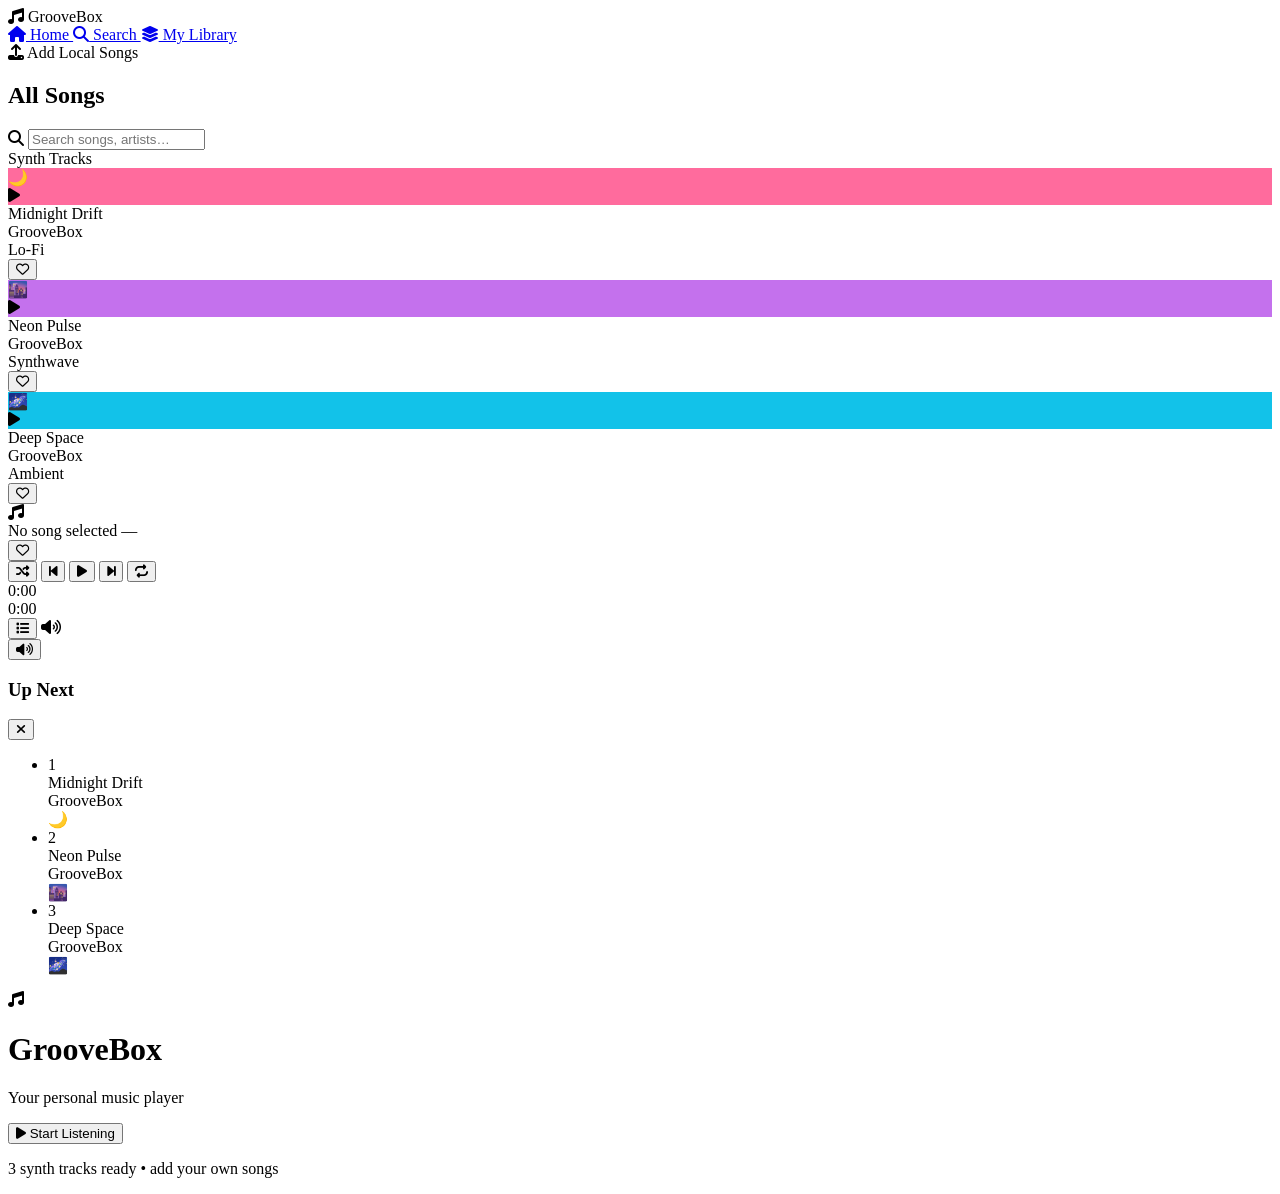
==== index.html @ 99578bcc "mvp: synth tracks + local upload, remove broken archive.org tracks" ====
<!DOCTYPE html>
<html lang="en">
<head>
  <meta charset="UTF-8"/>
  <meta name="viewport" content="width=device-width, initial-scale=1.0"/>
  <title>GrooveBox</title>
  <link rel="stylesheet" href="style.css"/>
  <link rel="stylesheet" href="https://cdnjs.cloudflare.com/ajax/libs/font-awesome/6.5.0/css/all.min.css"/>
</head>
<body>

<div class="app">

  <!-- ── SIDEBAR ─────────────────────────────────────── -->
  <aside class="sidebar">
    <div class="logo">
      <i class="fa-solid fa-music"></i>
      <span>GrooveBox</span>
    </div>

    <nav>
      <a href="#" class="nav-item active" data-view="home">
        <i class="fa-solid fa-house"></i> Home
      </a>
      <a href="#" class="nav-item" data-view="search">
        <i class="fa-solid fa-magnifying-glass"></i> Search
      </a>
      <a href="#" class="nav-item" data-view="library">
        <i class="fa-solid fa-layer-group"></i> My Library
      </a>
    </nav>

    <div class="upload-area">
      <label for="local-upload" class="upload-btn">
        <i class="fa-solid fa-upload"></i> Add Local Songs
      </label>
      <input type="file" id="local-upload" accept="audio/*" multiple hidden/>
    </div>
  </aside>

  <!-- ── MAIN ───────────────────────────────────────── -->
  <main class="main">
    <div class="main-header">
      <h2 id="main-title">All Songs</h2>
      <div class="search-box">
        <i class="fa-solid fa-magnifying-glass"></i>
        <input type="text" id="search-input" placeholder="Search songs, artists…"/>
      </div>
    </div>
    <div id="song-grid" class="song-grid"></div>
  </main>

  <!-- ── NOW PLAYING BAR ────────────────────────────── -->
  <footer class="now-playing">
    <div class="np-info">
      <div class="np-cover" id="np-cover">
        <i class="fa-solid fa-music"></i>
      </div>
      <div class="np-meta">
        <span class="np-title"  id="np-title">No song selected</span>
        <span class="np-artist" id="np-artist">—</span>
      </div>
      <button class="icon-btn" id="like-btn" title="Like">
        <i class="fa-regular fa-heart"></i>
      </button>
    </div>

    <div class="np-controls">
      <div class="control-btns">
        <button class="icon-btn" id="shuffle-btn" title="Shuffle"><i class="fa-solid fa-shuffle"></i></button>
        <button class="icon-btn" id="prev-btn"    title="Previous"><i class="fa-solid fa-backward-step"></i></button>
        <button class="icon-btn play-main" id="play-btn" title="Play/Pause">
          <i class="fa-solid fa-play"></i>
        </button>
        <button class="icon-btn" id="next-btn"   title="Next"><i class="fa-solid fa-forward-step"></i></button>
        <button class="icon-btn" id="repeat-btn" title="Repeat"><i class="fa-solid fa-repeat"></i></button>
      </div>
      <div class="progress-area">
        <span id="current-time">0:00</span>
        <div class="progress-bar" id="progress-bar">
          <div class="progress-fill"  id="progress-fill"></div>
          <div class="progress-thumb" id="progress-thumb"></div>
        </div>
        <span id="total-time">0:00</span>
      </div>
    </div>

    <div class="np-extra">
      <button class="icon-btn" id="queue-btn" title="Queue"><i class="fa-solid fa-list"></i></button>
      <i class="fa-solid fa-volume-high vol-icon"></i>
      <div class="volume-bar" id="volume-bar">
        <div class="volume-fill"  id="volume-fill"></div>
        <div class="volume-thumb" id="volume-thumb"></div>
      </div>
      <button class="icon-btn" id="mute-btn" title="Mute">
        <i class="fa-solid fa-volume-high"></i>
      </button>
    </div>
  </footer>

  <!-- ── QUEUE PANEL ────────────────────────────────── -->
  <div class="queue-panel" id="queue-panel">
    <div class="queue-header">
      <h3>Up Next</h3>
      <button class="icon-btn" id="close-queue"><i class="fa-solid fa-xmark"></i></button>
    </div>
    <ul id="queue-list"></ul>
  </div>

</div><!-- .app -->

<audio id="audio-player"></audio>
<script src="db.js"></script>
<script src="app.js"></script>
</body>
</html>
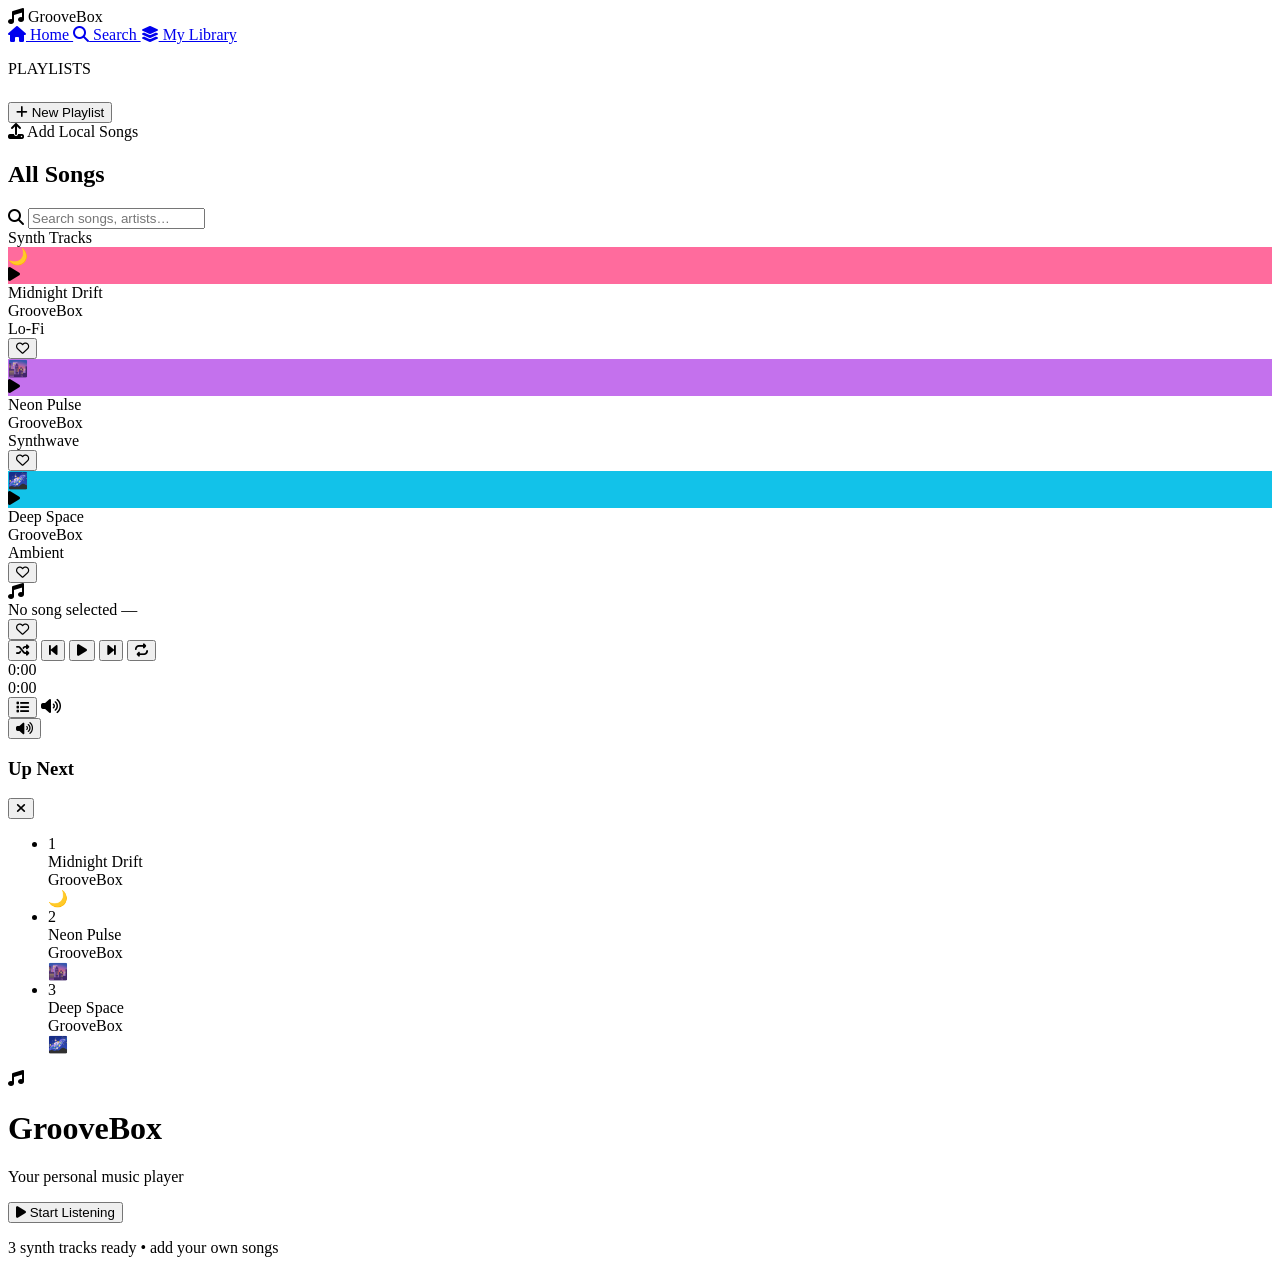
==== commit 79392321: "commit" ====
--- a/index.html
+++ b/index.html
@@ -29,6 +29,14 @@
         <i class="fa-solid fa-layer-group"></i> My Library
       </a>
     </nav>
+
+    <div class="sidebar-section">
+      <p class="section-title">PLAYLISTS</p>
+      <ul id="playlist-sidebar"></ul>
+      <button class="upload-btn" id="new-playlist-btn" style="margin-top:8px">
+        <i class="fa-solid fa-plus"></i> New Playlist
+      </button>
+    </div>
 
     <div class="upload-area">
       <label for="local-upload" class="upload-btn">
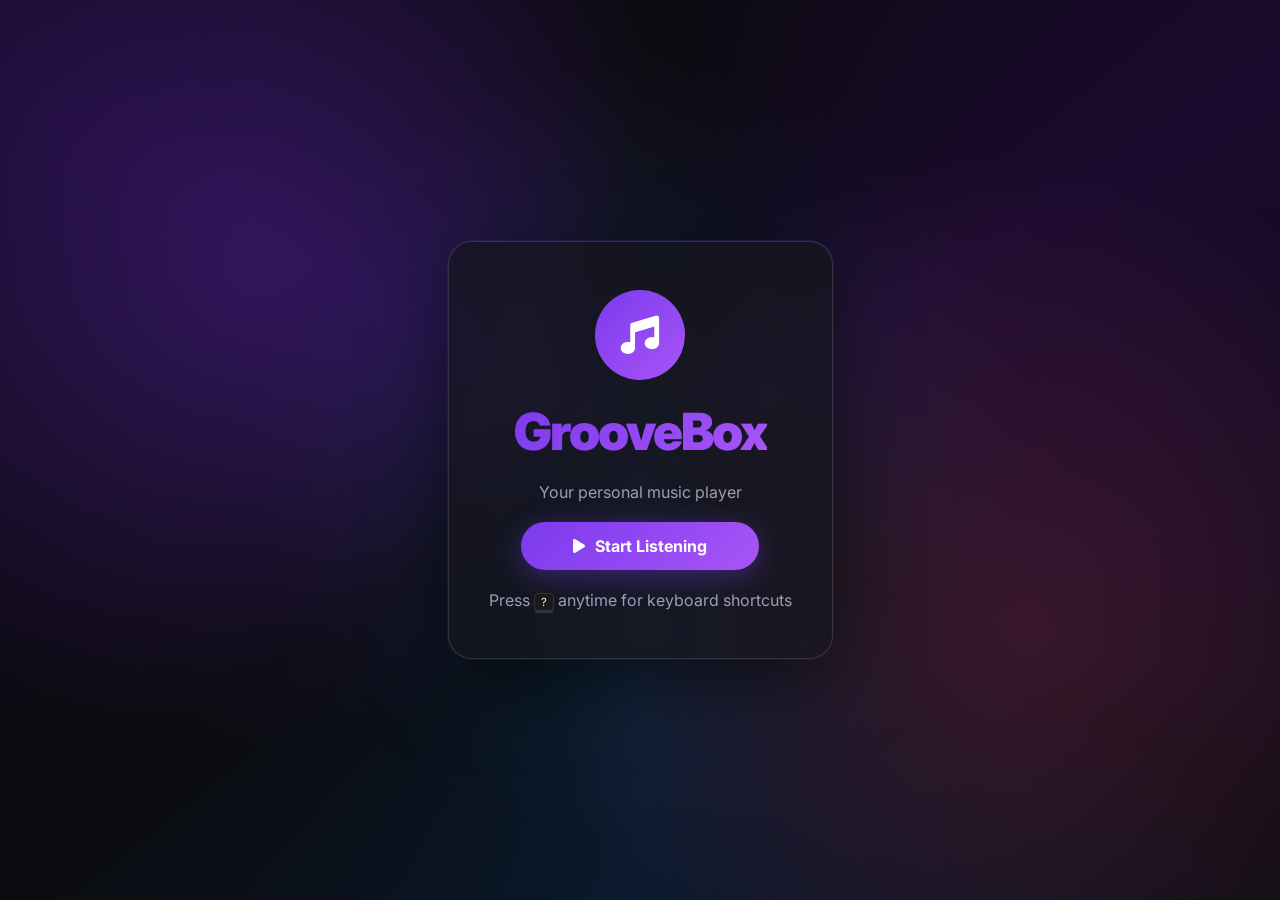
==== commit 7a0b5385: "feat: full UI overhaul, light/dark mode, ambient orbs, sleep timer, visualizer, bug fixes" ====
--- a/index.html
+++ b/index.html
@@ -4,17 +4,27 @@
   <meta charset="UTF-8"/>
   <meta name="viewport" content="width=device-width, initial-scale=1.0"/>
   <title>GrooveBox</title>
+  <link rel="preconnect" href="https://fonts.googleapis.com"/>
+  <link rel="preconnect" href="https://fonts.gstatic.com" crossorigin/>
+  <link href="https://fonts.googleapis.com/css2?family=Inter:wght@400;500;600;700;800;900&display=swap" rel="stylesheet"/>
   <link rel="stylesheet" href="style.css"/>
   <link rel="stylesheet" href="https://cdnjs.cloudflare.com/ajax/libs/font-awesome/6.5.0/css/all.min.css"/>
+  <script>
+    // Apply saved theme before paint to avoid flash
+    (function(){
+      const t = localStorage.getItem('gb_theme') || 'dark';
+      document.documentElement.setAttribute('data-theme', t);
+    })();
+  </script>
 </head>
 <body>
 
-<div class="app">
+<div class="app" id="app">
 
   <!-- ── SIDEBAR ─────────────────────────────────────── -->
-  <aside class="sidebar">
+  <aside class="sidebar" id="sidebar">
     <div class="logo">
-      <i class="fa-solid fa-music"></i>
+      <div class="logo-icon"><i class="fa-solid fa-music"></i></div>
       <span>GrooveBox</span>
     </div>
 
@@ -28,38 +38,84 @@
       <a href="#" class="nav-item" data-view="library">
         <i class="fa-solid fa-layer-group"></i> My Library
       </a>
+      <a href="#" class="nav-item" data-view="liked">
+        <i class="fa-solid fa-heart"></i> Liked Songs
+      </a>
     </nav>
 
     <div class="sidebar-section">
-      <p class="section-title">PLAYLISTS</p>
+      <div class="section-header">
+        <p class="section-title">PLAYLISTS</p>
+        <button class="icon-btn small" id="new-playlist-btn" title="New Playlist">
+          <i class="fa-solid fa-plus"></i>
+        </button>
+      </div>
       <ul id="playlist-sidebar"></ul>
-      <button class="upload-btn" id="new-playlist-btn" style="margin-top:8px">
-        <i class="fa-solid fa-plus"></i> New Playlist
-      </button>
     </div>
 
     <div class="upload-area">
-      <label for="local-upload" class="upload-btn">
+      <label for="local-upload" class="upload-btn" id="upload-label">
         <i class="fa-solid fa-upload"></i> Add Local Songs
       </label>
       <input type="file" id="local-upload" accept="audio/*" multiple hidden/>
+      <button class="theme-toggle" id="theme-toggle" title="Toggle light/dark mode">
+        <span class="theme-toggle-track">
+          <span class="theme-toggle-thumb"></span>
+        </span>
+        <span class="theme-toggle-label">
+          <i class="fa-solid fa-moon" id="theme-icon"></i>
+          <span id="theme-label">Dark mode</span>
+        </span>
+      </button>
     </div>
   </aside>
 
+  <!-- ── SIDEBAR OVERLAY (mobile) ──────────────────── -->
+  <div class="sidebar-overlay" id="sidebar-overlay"></div>
+
   <!-- ── MAIN ───────────────────────────────────────── -->
-  <main class="main">
+  <main class="main" id="main-content">
+    <!-- Ambient color orbs (react to current song color) -->
+    <div class="ambient-orbs" id="ambient-orbs">
+      <div class="orb orb-1"></div>
+      <div class="orb orb-2"></div>
+      <div class="orb orb-3"></div>
+    </div>
     <div class="main-header">
-      <h2 id="main-title">All Songs</h2>
-      <div class="search-box">
-        <i class="fa-solid fa-magnifying-glass"></i>
-        <input type="text" id="search-input" placeholder="Search songs, artists…"/>
-      </div>
-    </div>
+      <div class="main-header-left">
+        <button class="icon-btn mobile-menu-btn" id="mobile-menu-btn">
+          <i class="fa-solid fa-bars"></i>
+        </button>
+        <h2 id="main-title">All Songs</h2>
+      </div>
+      <div class="header-actions">
+        <button class="upload-btn" id="add-to-pl-btn" style="display:none">
+          <i class="fa-solid fa-file-audio"></i> Add Song
+        </button>
+        <input type="file" id="pl-song-upload" accept="audio/*" multiple hidden/>
+        <div class="search-box">
+          <i class="fa-solid fa-magnifying-glass"></i>
+          <input type="text" id="search-input" placeholder="Search songs, artists…"/>
+          <button class="search-clear" id="search-clear" style="display:none">
+            <i class="fa-solid fa-xmark"></i>
+          </button>
+        </div>
+      </div>
+    </div>
+
+    <!-- Drop zone overlay -->
+    <div class="drop-zone" id="drop-zone">
+      <div class="drop-zone-inner">
+        <i class="fa-solid fa-cloud-arrow-up"></i>
+        <p>Drop audio files here</p>
+      </div>
+    </div>
+
     <div id="song-grid" class="song-grid"></div>
   </main>
 
   <!-- ── NOW PLAYING BAR ────────────────────────────── -->
-  <footer class="now-playing">
+  <footer class="now-playing" id="now-playing">
     <div class="np-info">
       <div class="np-cover" id="np-cover">
         <i class="fa-solid fa-music"></i>
@@ -68,24 +124,24 @@
         <span class="np-title"  id="np-title">No song selected</span>
         <span class="np-artist" id="np-artist">—</span>
       </div>
-      <button class="icon-btn" id="like-btn" title="Like">
+      <button class="icon-btn like-btn-np" id="like-btn" title="Like">
         <i class="fa-regular fa-heart"></i>
       </button>
     </div>
 
     <div class="np-controls">
       <div class="control-btns">
-        <button class="icon-btn" id="shuffle-btn" title="Shuffle"><i class="fa-solid fa-shuffle"></i></button>
-        <button class="icon-btn" id="prev-btn"    title="Previous"><i class="fa-solid fa-backward-step"></i></button>
-        <button class="icon-btn play-main" id="play-btn" title="Play/Pause">
+        <button class="icon-btn" id="shuffle-btn" title="Shuffle (S)"><i class="fa-solid fa-shuffle"></i></button>
+        <button class="icon-btn" id="prev-btn"    title="Previous (←)"><i class="fa-solid fa-backward-step"></i></button>
+        <button class="icon-btn play-main" id="play-btn" title="Play/Pause (Space)">
           <i class="fa-solid fa-play"></i>
         </button>
-        <button class="icon-btn" id="next-btn"   title="Next"><i class="fa-solid fa-forward-step"></i></button>
-        <button class="icon-btn" id="repeat-btn" title="Repeat"><i class="fa-solid fa-repeat"></i></button>
+        <button class="icon-btn" id="next-btn"   title="Next (→)"><i class="fa-solid fa-forward-step"></i></button>
+        <button class="icon-btn" id="repeat-btn" title="Repeat (R)"><i class="fa-solid fa-repeat"></i></button>
       </div>
       <div class="progress-area">
         <span id="current-time">0:00</span>
-        <div class="progress-bar" id="progress-bar">
+        <div class="progress-bar" id="progress-bar" role="slider" aria-label="Seek" aria-valuemin="0" aria-valuemax="100" aria-valuenow="0">
           <div class="progress-fill"  id="progress-fill"></div>
           <div class="progress-thumb" id="progress-thumb"></div>
         </div>
@@ -94,15 +150,28 @@
     </div>
 
     <div class="np-extra">
-      <button class="icon-btn" id="queue-btn" title="Queue"><i class="fa-solid fa-list"></i></button>
-      <i class="fa-solid fa-volume-high vol-icon"></i>
-      <div class="volume-bar" id="volume-bar">
+      <button class="icon-btn" id="queue-btn" title="Queue (Q)"><i class="fa-solid fa-list"></i></button>
+      <!-- Sleep Timer -->
+      <div class="sleep-timer-wrap" id="sleep-timer-wrap">
+        <button class="icon-btn" id="sleep-btn" title="Sleep Timer">
+          <i class="fa-solid fa-moon"></i>
+        </button>
+        <div class="sleep-menu" id="sleep-menu">
+          <div class="sleep-menu-title">Sleep Timer</div>
+          <button class="sleep-opt" data-mins="15">15 min</button>
+          <button class="sleep-opt" data-mins="30">30 min</button>
+          <button class="sleep-opt" data-mins="60">60 min</button>
+          <button class="sleep-opt" data-mins="0">Cancel</button>
+          <div class="sleep-countdown" id="sleep-countdown" style="display:none"></div>
+        </div>
+      </div>
+      <button class="icon-btn" id="mute-btn" title="Mute (M)">
+        <i class="fa-solid fa-volume-high"></i>
+      </button>
+      <div class="volume-bar" id="volume-bar" role="slider" aria-label="Volume" aria-valuemin="0" aria-valuemax="100" aria-valuenow="70">
         <div class="volume-fill"  id="volume-fill"></div>
         <div class="volume-thumb" id="volume-thumb"></div>
       </div>
-      <button class="icon-btn" id="mute-btn" title="Mute">
-        <i class="fa-solid fa-volume-high"></i>
-      </button>
     </div>
   </footer>
 
@@ -115,9 +184,35 @@
     <ul id="queue-list"></ul>
   </div>
 
+  <!-- ── KEYBOARD SHORTCUTS MODAL ──────────────────── -->
+  <div class="shortcuts-modal" id="shortcuts-modal">
+    <div class="shortcuts-inner">
+      <div class="shortcuts-header">
+        <h3>Keyboard Shortcuts</h3>
+        <button class="icon-btn" id="close-shortcuts"><i class="fa-solid fa-xmark"></i></button>
+      </div>
+      <div class="shortcuts-grid">
+        <div class="shortcut-row"><kbd>Space</kbd><span>Play / Pause</span></div>
+        <div class="shortcut-row"><kbd>→</kbd><span>Next track</span></div>
+        <div class="shortcut-row"><kbd>←</kbd><span>Previous track</span></div>
+        <div class="shortcut-row"><kbd>↑</kbd><span>Volume up</span></div>
+        <div class="shortcut-row"><kbd>↓</kbd><span>Volume down</span></div>
+        <div class="shortcut-row"><kbd>M</kbd><span>Mute / Unmute</span></div>
+        <div class="shortcut-row"><kbd>S</kbd><span>Toggle shuffle</span></div>
+        <div class="shortcut-row"><kbd>R</kbd><span>Cycle repeat</span></div>
+        <div class="shortcut-row"><kbd>L</kbd><span>Like current song</span></div>
+        <div class="shortcut-row"><kbd>Q</kbd><span>Toggle queue</span></div>
+        <div class="shortcut-row"><kbd>?</kbd><span>Show shortcuts</span></div>
+      </div>
+    </div>
+  </div>
+
 </div><!-- .app -->
 
-<audio id="audio-player"></audio>
+<!-- Visualizer canvas (fixed, behind everything) -->
+<canvas id="visualizer-canvas"></canvas>
+
+<audio id="audio-player" crossorigin="anonymous"></audio>
 <script src="db.js"></script>
 <script src="app.js"></script>
 </body>
--- a/style.css
+++ b/style.css
@@ -0,0 +1,1115 @@
+/* ═══════════════════════════════════════════════════════════════════════════
+   GrooveBox — Design System
+   ═══════════════════════════════════════════════════════════════════════════ */
+
+/* ── Google Font import fallback (loaded via HTML) ─────────────────────────── */
+@import url('https://fonts.googleapis.com/css2?family=Inter:wght@400;500;600;700;800;900&display=swap');
+
+/* ── Reset ──────────────────────────────────────────────────────────────────── */
+*, *::before, *::after { box-sizing: border-box; margin: 0; padding: 0; }
+
+/* ── Dark Theme (default) ───────────────────────────────────────────────────── */
+:root,
+[data-theme="dark"] {
+  --bg:             #0b0b0f;
+  --bg2:            #0f0f14;
+  --surface:        #16161d;
+  --surface2:       #1e1e28;
+  --surface3:       #26263a;
+  --surface4:       #32324a;
+  --border:         rgba(255,255,255,0.07);
+  --border-strong:  rgba(255,255,255,0.13);
+
+  --accent:         #7c3aed;
+  --accent2:        #a855f7;
+  --accent-h:       #8b5cf6;
+  --accent-dim:     rgba(124,58,237,0.18);
+  --accent-glow:    rgba(124,58,237,0.4);
+  --accent-text:    #c4b5fd;
+
+  --pink:           #ec4899;
+  --pink-dim:       rgba(236,72,153,0.15);
+  --cyan:           #06b6d4;
+  --green:          #10b981;
+
+  --text:           #f1f0ff;
+  --text-muted:     #9d9db8;
+  --text-dim:       #4a4a6a;
+  --danger:         #f43f5e;
+  --danger-dim:     rgba(244,63,94,0.14);
+
+  --bar-h:          90px;
+  --sidebar-w:      248px;
+  --radius:         12px;
+  --radius-lg:      18px;
+  --radius-xl:      24px;
+  --transition:     0.2s ease;
+  --shadow:         0 8px 40px rgba(0,0,0,0.6);
+  --shadow-card:    0 4px 20px rgba(0,0,0,0.4);
+  --shadow-glow:    0 0 40px rgba(124,58,237,0.25);
+
+  --sidebar-bg:     #0b0b0f;
+  --bar-bg:         rgba(16,16,22,0.95);
+  --bar-blur:       blur(24px);
+  --queue-bg:       #0f0f16;
+
+  --gradient-hero:  linear-gradient(135deg, #1a0a2e 0%, #0b0b0f 60%);
+  --gradient-card:  linear-gradient(145deg, #1e1e28, #16161d);
+  --gradient-accent:linear-gradient(135deg, #7c3aed, #a855f7);
+  --gradient-warm:  linear-gradient(135deg, #ec4899, #f97316);
+  --gradient-cool:  linear-gradient(135deg, #06b6d4, #7c3aed);
+}
+
+/* ── Light Theme ────────────────────────────────────────────────────────────── */
+[data-theme="light"] {
+  --bg:             #f4f4f8;
+  --bg2:            #eeeef4;
+  --surface:        #ffffff;
+  --surface2:       #f8f8fc;
+  --surface3:       #ededf5;
+  --surface4:       #e2e2ee;
+  --border:         rgba(0,0,0,0.07);
+  --border-strong:  rgba(0,0,0,0.13);
+
+  --accent:         #7c3aed;
+  --accent2:        #a855f7;
+  --accent-h:       #6d28d9;
+  --accent-dim:     rgba(124,58,237,0.1);
+  --accent-glow:    rgba(124,58,237,0.2);
+  --accent-text:    #7c3aed;
+
+  --text:           #1a1a2e;
+  --text-muted:     #5a5a7a;
+  --text-dim:       #9898b8;
+  --danger:         #f43f5e;
+  --danger-dim:     rgba(244,63,94,0.1);
+
+  --shadow:         0 8px 40px rgba(0,0,0,0.12);
+  --shadow-card:    0 2px 12px rgba(0,0,0,0.08);
+  --shadow-glow:    0 0 40px rgba(124,58,237,0.12);
+
+  --sidebar-bg:     #ffffff;
+  --bar-bg:         rgba(255,255,255,0.92);
+  --bar-blur:       blur(24px);
+  --queue-bg:       #f8f8fc;
+
+  --gradient-hero:  linear-gradient(135deg, #ede9fe 0%, #f4f4f8 60%);
+  --gradient-card:  linear-gradient(145deg, #f8f8fc, #ffffff);
+}
+
+/* ── Base ───────────────────────────────────────────────────────────────────── */
+html, body { height: 100%; overflow: hidden; }
+body {
+  background: var(--bg);
+  color: var(--text);
+  font-family: 'Inter', 'Segoe UI', system-ui, -apple-system, sans-serif;
+  font-size: 14px;
+  -webkit-font-smoothing: antialiased;
+  transition: background 0.35s ease, color 0.35s ease;
+}
+
+/* ── Theme transition (smooth) ──────────────────────────────────────────────── */
+*, *::before, *::after {
+  transition-property: background-color, border-color, color, box-shadow;
+  transition-duration: 0.25s;
+  transition-timing-function: ease;
+}
+/* Exclude animation-heavy elements from the blanket transition */
+.eq-bar, .welcome-logo, #visualizer-canvas, .progress-fill,
+.card-play-overlay, .song-card, .np-cover {
+  transition: unset;
+}
+
+/* ── Scrollbar ──────────────────────────────────────────────────────────────── */
+::-webkit-scrollbar { width: 5px; height: 5px; }
+::-webkit-scrollbar-track { background: transparent; }
+::-webkit-scrollbar-thumb { background: var(--surface4); border-radius: 10px; }
+::-webkit-scrollbar-thumb:hover { background: var(--text-dim); }
+
+/* ── Visualizer Canvas ──────────────────────────────────────────────────────── */
+#visualizer-canvas {
+  position: fixed; bottom: var(--bar-h); left: 0; right: 0;
+  width: 100%; height: 72px;
+  pointer-events: none; z-index: 50;
+  opacity: 0.5;
+}
+
+/* ── Layout ─────────────────────────────────────────────────────────────────── */
+.app {
+  display: grid;
+  grid-template-columns: var(--sidebar-w) 1fr;
+  grid-template-rows: 1fr var(--bar-h);
+  height: 100vh;
+  overflow: hidden;
+}
+
+/* ═══════════════════════════════════════════════════════════════════════════
+   SIDEBAR
+   ═══════════════════════════════════════════════════════════════════════════ */
+.sidebar {
+  grid-row: 1 / 2;
+  background: var(--sidebar-bg);
+  border-right: 1px solid var(--border);
+  padding: 22px 14px 18px;
+  display: flex;
+  flex-direction: column;
+  gap: 20px;
+  overflow-y: auto;
+  z-index: 300;
+}
+
+/* Logo */
+.logo {
+  display: flex; align-items: center; gap: 11px;
+  padding: 0 6px;
+}
+.logo-icon {
+  width: 38px; height: 38px; border-radius: 10px;
+  background: var(--gradient-accent);
+  display: flex; align-items: center; justify-content: center;
+  color: #fff; font-size: 1rem; flex-shrink: 0;
+  box-shadow: 0 4px 16px var(--accent-glow);
+  animation: logo-breathe 4s ease-in-out infinite;
+}
+@keyframes logo-breathe {
+  0%,100% { box-shadow: 0 4px 16px var(--accent-glow); }
+  50%      { box-shadow: 0 4px 28px var(--accent-glow), 0 0 0 4px var(--accent-dim); }
+}
+.logo span {
+  font-size: 1.2rem; font-weight: 800;
+  letter-spacing: -0.5px;
+  background: var(--gradient-accent);
+  -webkit-background-clip: text;
+  -webkit-text-fill-color: transparent;
+  background-clip: text;
+}
+
+/* Nav */
+nav { display: flex; flex-direction: column; gap: 2px; }
+
+.nav-item {
+  display: flex; align-items: center; gap: 13px;
+  padding: 10px 12px; border-radius: 10px;
+  color: var(--text-muted); text-decoration: none;
+  font-weight: 600; font-size: 0.875rem;
+  position: relative; overflow: hidden;
+}
+.nav-item::before {
+  content: ''; position: absolute; inset: 0;
+  background: var(--accent-dim); border-radius: 10px;
+  opacity: 0; transition: opacity 0.2s;
+}
+.nav-item:hover::before { opacity: 1; }
+.nav-item:hover { color: var(--text); }
+.nav-item.active {
+  color: var(--accent-text);
+  background: var(--accent-dim);
+}
+.nav-item.active i { color: var(--accent); }
+.nav-item i { width: 16px; text-align: center; font-size: 0.9rem; position: relative; z-index: 1; }
+.nav-item span { position: relative; z-index: 1; }
+.nav-item[data-view="liked"].active i { color: var(--pink); }
+.nav-item[data-view="liked"].active { color: var(--pink); background: var(--pink-dim); }
+
+/* Sidebar section */
+.sidebar-section { flex: 1; min-height: 0; display: flex; flex-direction: column; }
+.section-header {
+  display: flex; align-items: center; justify-content: space-between;
+  padding: 0 10px; margin-bottom: 8px;
+}
+.section-title {
+  font-size: 0.65rem; font-weight: 700;
+  color: var(--text-dim); letter-spacing: 1.8px; text-transform: uppercase;
+}
+
+#playlist-sidebar {
+  list-style: none;
+  display: flex; flex-direction: column; gap: 1px;
+  overflow-y: auto; flex: 1;
+}
+#playlist-sidebar li {
+  display: flex; align-items: center; gap: 9px;
+  padding: 8px 12px; border-radius: 8px;
+  color: var(--text-muted); font-size: 0.84rem;
+  cursor: pointer;
+}
+#playlist-sidebar li:hover  { color: var(--text); background: var(--surface2); }
+#playlist-sidebar li.active {
+  color: var(--accent-text);
+  background: var(--accent-dim);
+}
+#playlist-sidebar li .pl-icon { font-size: 0.85rem; width: 18px; text-align: center; flex-shrink: 0; color: var(--text-dim); }
+#playlist-sidebar li .pl-name { flex: 1; overflow: hidden; text-overflow: ellipsis; white-space: nowrap; }
+.pl-empty-hint { color: var(--text-dim); font-size: 0.78rem; padding: 8px 12px; font-style: italic; }
+
+/* Upload area */
+.upload-area {
+  margin-top: auto; padding-top: 14px;
+  border-top: 1px solid var(--border);
+  display: flex; flex-direction: column; gap: 10px;
+}
+.upload-btn {
+  display: flex; align-items: center; justify-content: center; gap: 8px;
+  background: var(--surface2); color: var(--text-muted);
+  padding: 10px 14px; border-radius: 10px; cursor: pointer;
+  font-size: 0.82rem; font-weight: 600;
+  border: 1px solid var(--border-strong);
+  width: 100%;
+}
+.upload-btn:hover {
+  color: var(--accent-text);
+  border-color: var(--accent);
+  background: var(--accent-dim);
+  box-shadow: 0 0 0 3px var(--accent-dim);
+}
+
+/* Theme toggle */
+.theme-toggle {
+  display: flex; align-items: center; gap: 10px;
+  background: none; border: none; cursor: pointer;
+  padding: 8px 10px; border-radius: 10px; width: 100%;
+  color: var(--text-muted); font-size: 0.82rem; font-weight: 600;
+}
+.theme-toggle:hover { background: var(--surface2); color: var(--text); }
+.theme-toggle-track {
+  width: 36px; height: 20px; border-radius: 10px;
+  background: var(--surface4); border: 1px solid var(--border-strong);
+  position: relative; flex-shrink: 0;
+  transition: background 0.3s ease;
+}
+[data-theme="light"] .theme-toggle-track { background: var(--accent); border-color: var(--accent); }
+.theme-toggle-thumb {
+  position: absolute; top: 2px; left: 2px;
+  width: 14px; height: 14px; border-radius: 50%;
+  background: var(--text-muted);
+  transition: transform 0.3s cubic-bezier(0.34,1.56,0.64,1), background 0.3s;
+}
+[data-theme="light"] .theme-toggle-thumb { transform: translateX(16px); background: #fff; }
+.theme-toggle-label { display: flex; align-items: center; gap: 7px; }
+
+/* Sidebar overlay (mobile) */
+.sidebar-overlay {
+  display: none; position: fixed; inset: 0;
+  background: rgba(0,0,0,0.6);
+  backdrop-filter: blur(4px);
+  z-index: 290;
+}
+.sidebar-overlay.open { display: block; }
+.mobile-menu-btn { display: none; }
+
+/* Sidebar buttons */
+.icon-btn.small { width: 26px; height: 26px; font-size: 0.75rem; }
+.pl-del-btn {
+  background: none; border: none; color: var(--text-dim);
+  cursor: pointer; font-size: 0.75rem; padding: 3px 5px;
+  border-radius: 4px; opacity: 0;
+  flex-shrink: 0;
+}
+#playlist-sidebar li:hover .pl-del-btn { opacity: 1; }
+.pl-del-btn:hover { color: var(--danger); background: var(--danger-dim); }
+
+/* ═══════════════════════════════════════════════════════════════════════════
+   MAIN CONTENT
+   ═══════════════════════════════════════════════════════════════════════════ */
+.main {
+  grid-column: 2; grid-row: 1;
+  background: var(--gradient-hero);
+  overflow-y: auto;
+  padding: 30px 36px 28px;
+  position: relative;
+  transition: background 0.7s ease;
+}
+
+.main-header {
+  display: flex; align-items: center;
+  justify-content: space-between;
+  margin-bottom: 32px; gap: 16px; flex-wrap: wrap;
+}
+.main-header-left { display: flex; align-items: center; gap: 12px; }
+.main-header h2 {
+  font-size: 1.8rem; font-weight: 800;
+  letter-spacing: -0.6px;
+  background: var(--gradient-accent);
+  -webkit-background-clip: text;
+  -webkit-text-fill-color: transparent;
+  background-clip: text;
+}
+[data-theme="light"] .main-header h2 { -webkit-text-fill-color: var(--text); }
+
+.header-actions { display: flex; align-items: center; gap: 12px; flex-wrap: wrap; }
+
+/* Search */
+.search-box {
+  display: flex; align-items: center; gap: 10px;
+  background: var(--surface); border-radius: 50px;
+  padding: 9px 18px; width: 260px;
+  border: 1px solid var(--border-strong);
+  box-shadow: var(--shadow-card);
+}
+.search-box:focus-within {
+  border-color: var(--accent);
+  box-shadow: 0 0 0 3px var(--accent-dim), var(--shadow-card);
+  width: 300px;
+}
+.search-box i { color: var(--text-dim); font-size: 0.82rem; flex-shrink: 0; }
+.search-box input {
+  background: none; border: none; outline: none;
+  color: var(--text); font-size: 0.875rem; width: 100%;
+  font-family: inherit;
+}
+.search-box input::placeholder { color: var(--text-dim); }
+.search-clear {
+  background: none; border: none; color: var(--text-dim);
+  cursor: pointer; padding: 0; font-size: 0.8rem;
+}
+.search-clear:hover { color: var(--text); }
+
+/* Drop zone */
+.drop-zone {
+  position: absolute; inset: 0; z-index: 400;
+  background: rgba(11,11,15,0.88);
+  display: flex; align-items: center; justify-content: center;
+  opacity: 0; pointer-events: none;
+  transition: opacity 0.2s;
+  border: 2px dashed var(--accent);
+  border-radius: var(--radius-xl);
+  margin: 10px;
+  backdrop-filter: blur(8px);
+}
+[data-theme="light"] .drop-zone { background: rgba(244,244,248,0.88); }
+.drop-zone.active { opacity: 1; pointer-events: all; }
+.drop-zone-inner {
+  text-align: center; color: var(--accent);
+  display: flex; flex-direction: column; align-items: center; gap: 14px;
+}
+.drop-zone-inner i {
+  font-size: 3.5rem;
+  animation: bounce-up 1s ease-in-out infinite alternate;
+}
+@keyframes bounce-up {
+  from { transform: translateY(0); }
+  to   { transform: translateY(-10px); }
+}
+.drop-zone-inner p { font-size: 1.1rem; font-weight: 700; }
+
+/* ── Song Grid ──────────────────────────────────────────────────────────────── */
+.song-grid { display: flex; flex-direction: column; gap: 40px; }
+
+.grid-section { width: 100%; }
+.grid-section-title {
+  font-size: 0.7rem; font-weight: 700;
+  color: var(--text-dim); letter-spacing: 2px;
+  text-transform: uppercase; margin-bottom: 18px;
+  display: flex; align-items: center; gap: 12px;
+}
+.grid-section-title::after {
+  content: ''; flex: 1; height: 1px;
+  background: var(--border);
+}
+
+.song-grid-inner {
+  display: grid;
+  grid-template-columns: repeat(auto-fill, minmax(162px, 1fr));
+  gap: 16px;
+}
+
+/* ── Song Card ──────────────────────────────────────────────────────────────── */
+.song-card {
+  background: var(--gradient-card);
+  border-radius: var(--radius-lg);
+  padding: 14px;
+  cursor: pointer;
+  position: relative;
+  border: 1px solid var(--border);
+  user-select: none;
+  transition: transform 0.22s cubic-bezier(0.34,1.56,0.64,1),
+              box-shadow 0.22s ease,
+              border-color 0.2s ease,
+              background 0.2s ease;
+}
+.song-card:hover {
+  transform: translateY(-6px) scale(1.01);
+  box-shadow: 0 16px 40px rgba(0,0,0,0.35), 0 0 0 1px var(--border-strong);
+  border-color: var(--border-strong);
+}
+[data-theme="light"] .song-card:hover {
+  box-shadow: 0 12px 32px rgba(0,0,0,0.12), 0 0 0 1px var(--border-strong);
+}
+.song-card.active {
+  border-color: var(--accent);
+  box-shadow: 0 0 0 1px var(--accent), var(--shadow-glow);
+}
+
+/* Card cover */
+.card-cover {
+  width: 100%; aspect-ratio: 1;
+  border-radius: 10px; margin-bottom: 13px;
+  display: flex; align-items: center; justify-content: center;
+  font-size: 2.8rem; position: relative; overflow: hidden;
+  box-shadow: 0 6px 20px rgba(0,0,0,0.35);
+}
+.card-cover::before {
+  content: ''; position: absolute; inset: 0;
+  background: linear-gradient(135deg, rgba(255,255,255,0.12) 0%, transparent 60%);
+  pointer-events: none;
+}
+.card-cover .cover-icon {
+  pointer-events: none;
+  transition: transform 0.35s cubic-bezier(0.34,1.56,0.64,1);
+  filter: drop-shadow(0 2px 8px rgba(0,0,0,0.3));
+}
+.song-card:hover .cover-icon { transform: scale(1.12) rotate(-3deg); }
+
+/* Play overlay */
+.card-play-overlay {
+  position: absolute; bottom: 10px; right: 10px;
+  width: 46px; height: 46px; border-radius: 50%;
+  background: var(--gradient-accent);
+  color: #fff;
+  display: flex; align-items: center; justify-content: center;
+  font-size: 1rem; opacity: 0;
+  transition: opacity 0.2s ease, transform 0.25s cubic-bezier(0.34,1.56,0.64,1);
+  transform: translateY(10px) scale(0.85);
+  box-shadow: 0 4px 20px var(--accent-glow);
+}
+.song-card:hover .card-play-overlay,
+.song-card.active .card-play-overlay {
+  opacity: 1; transform: translateY(0) scale(1);
+}
+
+/* Card text */
+.card-title {
+  font-size: 0.875rem; font-weight: 700;
+  white-space: nowrap; overflow: hidden; text-overflow: ellipsis;
+  color: var(--text);
+}
+.card-artist {
+  font-size: 0.77rem; color: var(--text-muted);
+  margin-top: 3px;
+  white-space: nowrap; overflow: hidden; text-overflow: ellipsis;
+}
+.card-meta {
+  font-size: 0.68rem; color: var(--text-dim);
+  margin-top: 3px;
+  display: inline-flex; align-items: center;
+  background: var(--surface3); border-radius: 4px;
+  padding: 1px 6px; margin-top: 5px;
+}
+
+/* Card actions */
+.card-actions {
+  display: flex; align-items: center; gap: 2px;
+  margin-top: 10px;
+}
+.card-like-btn, .delete-btn, .card-add-pl-btn {
+  background: none; border: none; cursor: pointer;
+  font-size: 0.82rem; padding: 5px 7px; border-radius: 6px;
+  color: var(--text-dim);
+}
+.card-like-btn:hover { color: var(--pink); background: var(--pink-dim); }
+.card-like-btn.liked { color: var(--pink); }
+.delete-btn:hover { color: var(--danger); background: var(--danger-dim); }
+.card-add-pl-btn:hover { color: var(--accent-text); background: var(--accent-dim); }
+.card-add-pl-btn.in-pl { color: var(--accent-text); }
+
+/* Active card shimmer */
+.song-card.active .card-cover::after {
+  content: '';
+  position: absolute; inset: 0;
+  background: linear-gradient(135deg, transparent 50%, rgba(124,58,237,0.2));
+  border-radius: 10px; pointer-events: none;
+  animation: shimmer-pulse 2s ease-in-out infinite;
+}
+@keyframes shimmer-pulse {
+  0%,100% { opacity: 0.6; }
+  50%      { opacity: 1; }
+}
+
+/* Equalizer bars */
+.eq-bars {
+  display: flex; align-items: flex-end; gap: 2px;
+  height: 14px; margin-left: auto;
+}
+.eq-bar {
+  width: 3px; background: var(--accent); border-radius: 2px;
+  animation: eq-bounce 0.55s ease-in-out infinite alternate;
+}
+.eq-bar:nth-child(1) { animation-delay: 0s;    height: 5px; }
+.eq-bar:nth-child(2) { animation-delay: 0.18s; height: 10px; }
+.eq-bar:nth-child(3) { animation-delay: 0.32s; height: 14px; }
+.eq-bar:nth-child(4) { animation-delay: 0.08s; height: 8px; }
+@keyframes eq-bounce {
+  from { transform: scaleY(0.25); opacity: 0.6; }
+  to   { transform: scaleY(1);    opacity: 1; }
+}
+
+/* Empty state */
+.empty-state {
+  display: flex; flex-direction: column;
+  align-items: center; justify-content: center;
+  gap: 16px; padding: 80px 20px;
+  color: var(--text-dim); text-align: center;
+}
+.empty-state i { font-size: 3.5rem; opacity: 0.2; }
+.empty-state p { font-size: 0.9rem; max-width: 260px; line-height: 1.7; }
+
+/* ═══════════════════════════════════════════════════════════════════════════
+   NOW PLAYING BAR
+   ═══════════════════════════════════════════════════════════════════════════ */
+.now-playing {
+  grid-column: 1 / 3;
+  background: var(--bar-bg);
+  backdrop-filter: var(--bar-blur);
+  -webkit-backdrop-filter: var(--bar-blur);
+  border-top: 1px solid var(--border);
+  display: grid;
+  grid-template-columns: 1fr 2fr 1fr;
+  align-items: center;
+  padding: 0 24px;
+  gap: 16px;
+  z-index: 100;
+  position: relative;
+}
+/* Subtle top accent line */
+.now-playing::before {
+  content: '';
+  position: absolute; top: 0; left: 0; right: 0; height: 1px;
+  background: var(--gradient-accent);
+  opacity: 0.5;
+}
+
+/* NP Info */
+.np-info { display: flex; align-items: center; gap: 13px; min-width: 0; }
+
+.np-cover {
+  width: 56px; height: 56px; border-radius: 10px;
+  background: var(--surface3);
+  display: flex; align-items: center; justify-content: center;
+  font-size: 1.5rem; color: var(--text-muted);
+  flex-shrink: 0; overflow: hidden;
+  box-shadow: 0 4px 16px rgba(0,0,0,0.35);
+  position: relative;
+}
+.np-cover::before {
+  content: ''; position: absolute; inset: 0;
+  background: linear-gradient(135deg, rgba(255,255,255,0.1) 0%, transparent 60%);
+  pointer-events: none; border-radius: 10px;
+}
+.np-cover.pulse { animation: cover-pulse 0.35s cubic-bezier(0.34,1.56,0.64,1); }
+@keyframes cover-pulse {
+  0%   { transform: scale(1); }
+  50%  { transform: scale(1.1); }
+  100% { transform: scale(1); }
+}
+
+.np-meta { min-width: 0; flex: 1; }
+.np-title {
+  display: block; font-size: 0.875rem; font-weight: 700;
+  white-space: nowrap; overflow: hidden; text-overflow: ellipsis;
+  max-width: 190px;
+}
+.np-artist {
+  display: block; font-size: 0.73rem; color: var(--text-muted);
+  margin-top: 2px;
+}
+
+.like-btn-np { color: var(--text-dim); flex-shrink: 0; }
+.like-btn-np.liked { color: var(--pink); }
+.like-btn-np:hover { color: var(--pink); }
+
+/* Controls */
+.np-controls { display: flex; flex-direction: column; align-items: center; gap: 8px; }
+.control-btns { display: flex; align-items: center; gap: 18px; }
+
+.icon-btn {
+  background: none; border: none;
+  color: var(--text-muted); cursor: pointer;
+  font-size: 1rem; padding: 6px;
+  border-radius: 50%;
+  display: flex; align-items: center; justify-content: center;
+  position: relative;
+  transition: color 0.15s ease, transform 0.15s cubic-bezier(0.34,1.56,0.64,1);
+}
+.icon-btn:hover  { color: var(--text); transform: scale(1.18); }
+.icon-btn.active { color: var(--accent); }
+.icon-btn.active::after {
+  content: ''; position: absolute; bottom: -1px; left: 50%;
+  transform: translateX(-50%);
+  width: 4px; height: 4px; border-radius: 50%;
+  background: var(--accent);
+}
+
+.play-main {
+  width: 42px; height: 42px;
+  background: var(--gradient-accent);
+  color: #fff; font-size: 0.95rem;
+  box-shadow: 0 4px 20px var(--accent-glow);
+  transition: transform 0.15s cubic-bezier(0.34,1.56,0.64,1), box-shadow 0.2s ease;
+}
+.play-main:hover {
+  transform: scale(1.1);
+  box-shadow: 0 6px 28px var(--accent-glow);
+  color: #fff;
+}
+.play-main::after { display: none; }
+
+/* Progress */
+.progress-area {
+  display: flex; align-items: center; gap: 10px;
+  width: 100%; font-size: 0.7rem; color: var(--text-dim);
+  font-variant-numeric: tabular-nums; font-weight: 500;
+}
+.progress-bar {
+  flex: 1; height: 4px; background: var(--surface3);
+  border-radius: 10px; position: relative; cursor: pointer;
+  transition: height 0.15s ease;
+}
+.progress-bar:hover { height: 6px; }
+.progress-fill {
+  height: 100%;
+  background: var(--gradient-accent);
+  border-radius: 10px; pointer-events: none;
+  transition: width 0.1s linear;
+}
+.progress-thumb {
+  width: 13px; height: 13px; border-radius: 50%;
+  background: var(--text); position: absolute;
+  top: 50%; transform: translate(-50%, -50%);
+  opacity: 0; pointer-events: none;
+  box-shadow: 0 0 0 3px var(--accent-dim);
+  transition: opacity 0.15s;
+}
+.progress-bar:hover .progress-thumb { opacity: 1; }
+
+/* Volume */
+.np-extra { display: flex; align-items: center; gap: 8px; justify-content: flex-end; }
+.volume-bar {
+  width: 88px; height: 4px; background: var(--surface3);
+  border-radius: 10px; position: relative; cursor: pointer; flex-shrink: 0;
+  transition: height 0.15s ease;
+}
+.volume-bar:hover { height: 6px; }
+.volume-fill {
+  height: 100%; background: var(--gradient-accent);
+  border-radius: 10px; pointer-events: none;
+}
+.volume-thumb {
+  width: 13px; height: 13px; border-radius: 50%;
+  background: var(--text); position: absolute;
+  top: 50%; transform: translate(-50%, -50%);
+  opacity: 0; pointer-events: none;
+  box-shadow: 0 0 0 3px var(--accent-dim);
+  transition: opacity 0.15s;
+}
+.volume-bar:hover .volume-thumb { opacity: 1; }
+
+/* Repeat indicator */
+#repeat-btn[data-mode="one"]::before {
+  content: '1';
+  font-size: 0.48rem; font-weight: 900;
+  position: absolute; top: 0; right: 0;
+  color: var(--accent); line-height: 1;
+}
+
+/* ═══════════════════════════════════════════════════════════════════════════
+   QUEUE PANEL
+   ═══════════════════════════════════════════════════════════════════════════ */
+.queue-panel {
+  position: fixed; right: 0; top: 0;
+  width: 320px; height: calc(100vh - var(--bar-h));
+  background: var(--queue-bg);
+  border-left: 1px solid var(--border);
+  padding: 22px 16px; overflow-y: auto;
+  transform: translateX(100%);
+  transition: transform 0.32s cubic-bezier(0.4,0,0.2,1);
+  z-index: 200;
+}
+.queue-panel.open { transform: translateX(0); }
+
+.queue-header {
+  display: flex; justify-content: space-between;
+  align-items: center; margin-bottom: 18px;
+}
+.queue-header h3 { font-size: 0.95rem; font-weight: 700; }
+
+#queue-list { list-style: none; display: flex; flex-direction: column; gap: 2px; }
+#queue-list li {
+  display: flex; align-items: center; gap: 10px;
+  padding: 9px 10px; border-radius: 8px; cursor: pointer;
+}
+#queue-list li:hover  { background: var(--surface2); }
+#queue-list li.active { background: var(--accent-dim); }
+#queue-list li.active .q-title { color: var(--accent-text); }
+
+.q-num  { width: 22px; text-align: center; font-size: 0.73rem; color: var(--text-dim); flex-shrink: 0; }
+.q-info { flex: 1; min-width: 0; }
+.q-title  { font-size: 0.83rem; font-weight: 600; white-space: nowrap; overflow: hidden; text-overflow: ellipsis; }
+.q-artist { font-size: 0.71rem; color: var(--text-muted); }
+.q-emoji  { font-size: 1.1rem; flex-shrink: 0; }
+
+/* ═══════════════════════════════════════════════════════════════════════════
+   TOAST
+   ═══════════════════════════════════════════════════════════════════════════ */
+.toast {
+  position: fixed; bottom: calc(var(--bar-h) + 20px); left: 50%;
+  transform: translateX(-50%) translateY(12px);
+  background: var(--surface3);
+  color: var(--text);
+  padding: 10px 22px; border-radius: 50px;
+  font-size: 0.82rem; font-weight: 600;
+  z-index: 9999; opacity: 0; pointer-events: none;
+  transition: opacity 0.25s ease, transform 0.3s cubic-bezier(0.34,1.56,0.64,1);
+  white-space: nowrap;
+  box-shadow: 0 4px 28px rgba(0,0,0,0.5);
+  border: 1px solid var(--border-strong);
+  backdrop-filter: blur(12px);
+}
+.toast.show { opacity: 1; transform: translateX(-50%) translateY(0); }
+
+/* ═══════════════════════════════════════════════════════════════════════════
+   WELCOME OVERLAY
+   ═══════════════════════════════════════════════════════════════════════════ */
+#welcome-overlay {
+  position: fixed; inset: 0; z-index: 10000;
+  display: flex; align-items: center; justify-content: center;
+  transition: opacity 0.5s ease;
+  overflow: hidden;
+}
+/* Animated gradient background */
+#welcome-overlay::before {
+  content: '';
+  position: absolute; inset: -50%;
+  background: conic-gradient(
+    from 0deg at 50% 50%,
+    #0b0b0f 0deg,
+    #1a0a2e 60deg,
+    #0b0b0f 120deg,
+    #0a1a2e 180deg,
+    #0b0b0f 240deg,
+    #1a0a2e 300deg,
+    #0b0b0f 360deg
+  );
+  animation: bg-spin 12s linear infinite;
+}
+[data-theme="light"] #welcome-overlay::before {
+  background: conic-gradient(
+    from 0deg at 50% 50%,
+    #f4f4f8 0deg, #ede9fe 60deg, #f4f4f8 120deg,
+    #e0f2fe 180deg, #f4f4f8 240deg, #ede9fe 300deg, #f4f4f8 360deg
+  );
+}
+@keyframes bg-spin {
+  to { transform: rotate(360deg); }
+}
+/* Floating orbs */
+#welcome-overlay::after {
+  content: '';
+  position: absolute; inset: 0;
+  background:
+    radial-gradient(circle at 20% 30%, rgba(124,58,237,0.25) 0%, transparent 40%),
+    radial-gradient(circle at 80% 70%, rgba(236,72,153,0.2) 0%, transparent 40%),
+    radial-gradient(circle at 50% 50%, rgba(6,182,212,0.1) 0%, transparent 50%);
+  animation: orb-drift 8s ease-in-out infinite alternate;
+}
+@keyframes orb-drift {
+  from { transform: scale(1) translate(0,0); }
+  to   { transform: scale(1.1) translate(2%, 2%); }
+}
+
+#welcome-overlay.fade-out { opacity: 0; pointer-events: none; }
+
+.welcome-card {
+  position: relative; z-index: 1;
+  text-align: center;
+  display: flex; flex-direction: column;
+  align-items: center; gap: 20px;
+  animation: wIn 0.8s cubic-bezier(0.22,1,0.36,1) both;
+  padding: 48px 40px;
+  background: rgba(22,22,29,0.7);
+  border-radius: var(--radius-xl);
+  border: 1px solid var(--border-strong);
+  backdrop-filter: blur(24px);
+  box-shadow: 0 24px 80px rgba(0,0,0,0.5), 0 0 0 1px rgba(124,58,237,0.2);
+}
+[data-theme="light"] .welcome-card {
+  background: rgba(255,255,255,0.8);
+  box-shadow: 0 24px 80px rgba(0,0,0,0.15), 0 0 0 1px rgba(124,58,237,0.15);
+}
+@keyframes wIn {
+  from { opacity: 0; transform: translateY(40px) scale(0.95); }
+  to   { opacity: 1; transform: translateY(0) scale(1); }
+}
+
+.welcome-logo {
+  width: 90px; height: 90px; border-radius: 50%;
+  background: var(--gradient-accent);
+  display: flex; align-items: center; justify-content: center;
+  font-size: 2.4rem; color: #fff;
+  animation: glow-pulse 2.5s ease-in-out infinite;
+  box-shadow: 0 0 0 0 var(--accent-glow);
+}
+@keyframes glow-pulse {
+  0%,100% { box-shadow: 0 0 24px var(--accent-glow), 0 0 0 0 var(--accent-dim); }
+  50%      { box-shadow: 0 0 60px var(--accent-glow), 0 0 0 12px transparent; }
+}
+
+.welcome-card h1 {
+  font-size: 3.2rem; font-weight: 900;
+  letter-spacing: -2px;
+  background: var(--gradient-accent);
+  -webkit-background-clip: text;
+  -webkit-text-fill-color: transparent;
+  background-clip: text;
+}
+.welcome-card > p { color: var(--text-muted); font-size: 1rem; }
+
+.welcome-btn {
+  background: var(--gradient-accent); color: #fff;
+  border: none; border-radius: 50px;
+  padding: 14px 52px; font-size: 1rem; font-weight: 700;
+  cursor: pointer;
+  display: flex; align-items: center; gap: 10px;
+  box-shadow: 0 6px 28px var(--accent-glow);
+  font-family: inherit;
+  transition: transform 0.2s cubic-bezier(0.34,1.56,0.64,1), box-shadow 0.2s ease;
+}
+.welcome-btn:hover {
+  transform: scale(1.06);
+  box-shadow: 0 8px 36px var(--accent-glow);
+}
+.welcome-sub { font-size: 0.74rem; color: var(--text-dim); }
+
+/* ═══════════════════════════════════════════════════════════════════════════
+   MODALS (Playlist + Shortcuts)
+   ═══════════════════════════════════════════════════════════════════════════ */
+#pl-modal, .shortcuts-modal {
+  position: fixed; inset: 0; z-index: 5000;
+  background: rgba(0,0,0,0.65);
+  backdrop-filter: blur(8px);
+  display: flex; align-items: center; justify-content: center;
+  opacity: 0; pointer-events: none; transition: opacity 0.2s;
+}
+[data-theme="light"] #pl-modal,
+[data-theme="light"] .shortcuts-modal { background: rgba(0,0,0,0.35); }
+#pl-modal.open, .shortcuts-modal.open { opacity: 1; pointer-events: all; }
+
+.pl-modal-inner, .shortcuts-inner {
+  background: var(--surface);
+  border-radius: var(--radius-xl);
+  border: 1px solid var(--border-strong);
+  box-shadow: var(--shadow);
+  overflow: hidden;
+  animation: modalIn 0.25s cubic-bezier(0.34,1.56,0.64,1);
+}
+@keyframes modalIn {
+  from { transform: scale(0.9) translateY(20px); opacity: 0; }
+  to   { transform: scale(1) translateY(0);      opacity: 1; }
+}
+.pl-modal-inner { width: 340px; max-height: 500px; display: flex; flex-direction: column; }
+.shortcuts-inner { width: 380px; }
+
+.pl-modal-header, .shortcuts-header {
+  display: flex; justify-content: space-between; align-items: center;
+  padding: 18px 20px; border-bottom: 1px solid var(--border);
+}
+.pl-modal-header h3, .shortcuts-header h3 {
+  font-size: 0.95rem; font-weight: 700;
+}
+
+#pl-modal-list { list-style: none; overflow-y: auto; flex: 1; padding: 8px 0; }
+.pl-modal-item {
+  padding: 11px 20px; cursor: pointer; font-size: 0.85rem;
+  color: var(--text-muted); display: flex; align-items: center; gap: 10px;
+}
+.pl-modal-item:hover { background: var(--surface2); color: var(--text); }
+.pl-modal-item.in-pl { color: var(--accent-text); }
+.pl-modal-empty { padding: 16px 20px; color: var(--text-dim); font-size: 0.82rem; font-style: italic; }
+
+.pl-modal-new {
+  display: flex; gap: 8px; padding: 14px 16px;
+  border-top: 1px solid var(--border);
+}
+.pl-modal-new input {
+  flex: 1; background: var(--surface2); border: 1px solid var(--border-strong);
+  border-radius: 8px; padding: 9px 13px; color: var(--text);
+  font-size: 0.83rem; outline: none; font-family: inherit;
+}
+.pl-modal-new input:focus { border-color: var(--accent); box-shadow: 0 0 0 3px var(--accent-dim); }
+.pl-modal-new .upload-btn { padding: 9px 14px; border-radius: 8px; white-space: nowrap; width: auto; }
+
+/* Shortcuts grid */
+.shortcuts-grid {
+  display: grid; grid-template-columns: 1fr 1fr;
+  gap: 2px; padding: 14px;
+}
+.shortcut-row {
+  display: flex; align-items: center; gap: 10px;
+  padding: 9px 10px; border-radius: 8px;
+  font-size: 0.82rem; color: var(--text-muted);
+}
+.shortcut-row:hover { background: var(--surface2); color: var(--text); }
+kbd {
+  background: var(--surface3); border: 1px solid var(--border-strong);
+  border-radius: 6px; padding: 3px 8px;
+  font-size: 0.73rem; font-family: inherit;
+  color: var(--text); min-width: 30px; text-align: center;
+  box-shadow: 0 2px 0 var(--surface4);
+}
+
+/* ═══════════════════════════════════════════════════════════════════════════
+   RESPONSIVE
+   ═══════════════════════════════════════════════════════════════════════════ */
+@media (max-width: 900px) {
+  :root { --sidebar-w: 210px; }
+  .main { padding: 22px 20px; }
+  .search-box { width: 220px; }
+  .search-box:focus-within { width: 250px; }
+}
+
+@media (max-width: 680px) {
+  :root { --bar-h: 80px; }
+  .app { grid-template-columns: 1fr; }
+  .sidebar {
+    position: fixed; left: 0; top: 0; bottom: 0;
+    width: var(--sidebar-w); z-index: 300;
+    transform: translateX(-100%);
+    transition: transform 0.3s cubic-bezier(0.4,0,0.2,1);
+  }
+  .sidebar.open { transform: translateX(0); }
+  .sidebar-overlay { display: block; }
+  .mobile-menu-btn { display: flex; }
+  .now-playing { grid-template-columns: 1fr auto; padding: 0 16px; }
+  .np-extra { display: none; }
+  .np-controls { grid-column: 1 / 3; }
+  .main { padding: 18px 16px; }
+  .main-header h2 { font-size: 1.4rem; }
+  .search-box { width: 170px; }
+  .search-box:focus-within { width: 200px; }
+  #visualizer-canvas { display: none; }
+}
+
+@media (max-width: 420px) {
+  .song-grid-inner { grid-template-columns: repeat(auto-fill, minmax(145px, 1fr)); gap: 12px; }
+  .control-btns { gap: 12px; }
+  .welcome-card { padding: 36px 24px; }
+  .welcome-card h1 { font-size: 2.4rem; }
+}
+
+/* ═══════════════════════════════════════════════════════════════════════════
+   AMBIENT COLOR ORBS
+   ═══════════════════════════════════════════════════════════════════════════ */
+.ambient-orbs {
+  position: absolute; inset: 0;
+  pointer-events: none; z-index: 0;
+  overflow: hidden; border-radius: 0;
+}
+/* All real content sits above orbs */
+.main-header, .song-grid, .drop-zone { position: relative; z-index: 1; }
+
+.orb {
+  position: absolute;
+  border-radius: 50%;
+  filter: blur(80px);
+  opacity: 0;
+  transition: background 1.2s ease, opacity 1s ease, transform 1.2s ease;
+  will-change: transform, opacity;
+}
+.orb.visible { opacity: 0.28; }
+[data-theme="light"] .orb.visible { opacity: 0.18; }
+
+.orb-1 {
+  width: 420px; height: 420px;
+  top: -120px; left: -80px;
+  animation: orb-float-1 9s ease-in-out infinite alternate;
+}
+.orb-2 {
+  width: 320px; height: 320px;
+  top: 40%; right: -60px;
+  animation: orb-float-2 11s ease-in-out infinite alternate;
+}
+.orb-3 {
+  width: 260px; height: 260px;
+  bottom: 60px; left: 30%;
+  animation: orb-float-3 7s ease-in-out infinite alternate;
+}
+
+@keyframes orb-float-1 {
+  from { transform: translate(0, 0) scale(1); }
+  to   { transform: translate(40px, 30px) scale(1.1); }
+}
+@keyframes orb-float-2 {
+  from { transform: translate(0, 0) scale(1); }
+  to   { transform: translate(-30px, -40px) scale(1.08); }
+}
+@keyframes orb-float-3 {
+  from { transform: translate(0, 0) scale(1); }
+  to   { transform: translate(20px, -25px) scale(1.12); }
+}
+
+/* ═══════════════════════════════════════════════════════════════════════════
+   SLEEP TIMER
+   ═══════════════════════════════════════════════════════════════════════════ */
+.sleep-timer-wrap {
+  position: relative;
+}
+
+.sleep-menu {
+  position: absolute; bottom: calc(100% + 12px); right: 0;
+  background: var(--surface);
+  border: 1px solid var(--border-strong);
+  border-radius: var(--radius-lg);
+  padding: 8px;
+  min-width: 148px;
+  box-shadow: var(--shadow);
+  backdrop-filter: blur(16px);
+  opacity: 0; pointer-events: none;
+  transform: translateY(8px) scale(0.95);
+  transform-origin: bottom right;
+  transition: opacity 0.2s ease, transform 0.25s cubic-bezier(0.34,1.56,0.64,1);
+  z-index: 500;
+}
+.sleep-menu.open {
+  opacity: 1; pointer-events: all;
+  transform: translateY(0) scale(1);
+}
+
+.sleep-menu-title {
+  font-size: 0.65rem; font-weight: 700;
+  color: var(--text-dim); letter-spacing: 1.8px;
+  text-transform: uppercase;
+  padding: 4px 10px 8px;
+  border-bottom: 1px solid var(--border);
+  margin-bottom: 4px;
+}
+
+.sleep-opt {
+  display: block; width: 100%;
+  background: none; border: none; cursor: pointer;
+  color: var(--text-muted); font-size: 0.84rem; font-weight: 600;
+  padding: 9px 12px; border-radius: 8px; text-align: left;
+  font-family: inherit;
+  transition: background 0.15s, color 0.15s;
+}
+.sleep-opt:hover { background: var(--accent-dim); color: var(--accent-text); }
+.sleep-opt[data-mins="0"] { color: var(--danger); }
+.sleep-opt[data-mins="0"]:hover { background: var(--danger-dim); color: var(--danger); }
+
+.sleep-countdown {
+  font-size: 0.75rem; font-weight: 700;
+  color: var(--accent-text);
+  padding: 8px 12px 4px;
+  border-top: 1px solid var(--border);
+  margin-top: 4px;
+  text-align: center;
+  font-variant-numeric: tabular-nums;
+}
+
+/* Active sleep btn glow */
+#sleep-btn.active {
+  color: var(--accent-text);
+  animation: sleep-pulse 2s ease-in-out infinite;
+}
+@keyframes sleep-pulse {
+  0%,100% { opacity: 1; }
+  50%      { opacity: 0.5; }
+}
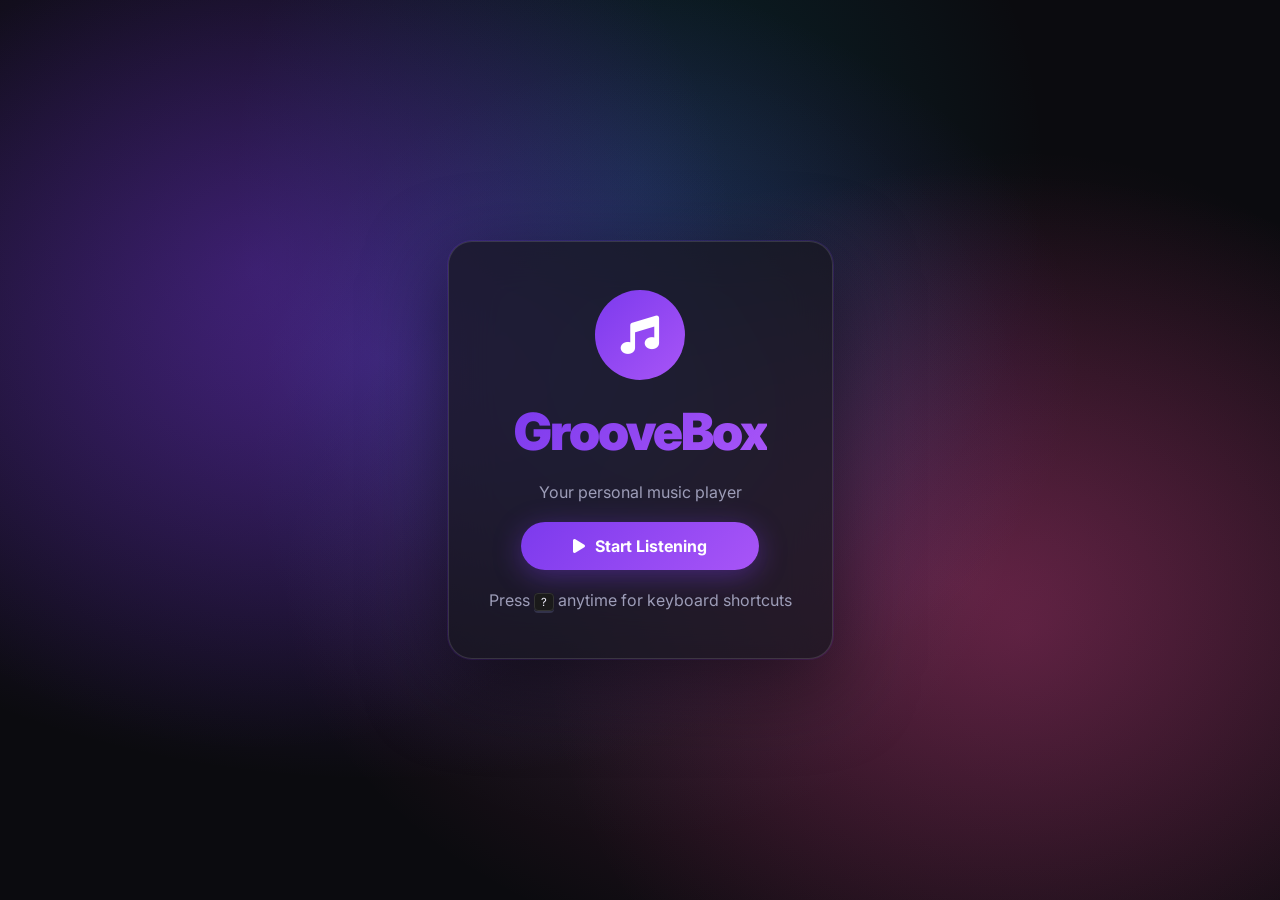
==== commit 6954f7ab: "some tweaks" ====
--- a/index.html
+++ b/index.html
@@ -35,6 +35,9 @@
       <a href="#" class="nav-item" data-view="search">
         <i class="fa-solid fa-magnifying-glass"></i> Search
       </a>
+      <a href="#" class="nav-item" data-view="categories">
+        <i class="fa-solid fa-th-large"></i> Categories
+      </a>
       <a href="#" class="nav-item" data-view="library">
         <i class="fa-solid fa-layer-group"></i> My Library
       </a>
--- a/style.css
+++ b/style.css
@@ -99,6 +99,7 @@
 
 /* ── Base ───────────────────────────────────────────────────────────────────── */
 html, body { height: 100%; overflow: hidden; }
+html { height: -webkit-fill-available; }
 body {
   background: var(--bg);
   color: var(--text);
@@ -106,6 +107,10 @@
   font-size: 14px;
   -webkit-font-smoothing: antialiased;
   transition: background 0.35s ease, color 0.35s ease;
+  /* Prevent iOS bounce/overscroll on body */
+  overscroll-behavior: none;
+  /* Prevent tap highlight flash on mobile */
+  -webkit-tap-highlight-color: transparent;
 }
 
 /* ── Theme transition (smooth) ──────────────────────────────────────────────── */
@@ -140,6 +145,7 @@
   grid-template-columns: var(--sidebar-w) 1fr;
   grid-template-rows: 1fr var(--bar-h);
   height: 100vh;
+  height: 100dvh; /* dynamic viewport height — accounts for mobile browser chrome */
   overflow: hidden;
 }
 
@@ -345,6 +351,7 @@
   padding: 9px 18px; width: 260px;
   border: 1px solid var(--border-strong);
   box-shadow: var(--shadow-card);
+  transition: border-color 0.2s, box-shadow 0.2s, width 0.2s ease;
 }
 .search-box:focus-within {
   border-color: var(--accent);
@@ -438,6 +445,14 @@
 .song-card.active {
   border-color: var(--accent);
   box-shadow: 0 0 0 1px var(--accent), var(--shadow-glow);
+}
+
+/* Always show play overlay on touch devices */
+@media (hover: none) {
+  .card-play-overlay { opacity: 1; transform: translateY(0) scale(1); }
+  .song-card.active .card-play-overlay { opacity: 1; }
+  .song-card:hover { transform: none; }
+  .pl-del-btn { opacity: 1; }
 }
 
 /* Card cover */
@@ -663,6 +678,12 @@
   flex: 1; height: 4px; background: var(--surface3);
   border-radius: 10px; position: relative; cursor: pointer;
   transition: height 0.15s ease;
+  /* Expand touch target without changing visual size */
+  touch-action: none;
+}
+.progress-bar::after {
+  content: ''; position: absolute;
+  inset: -10px 0; /* 10px extra tap area top/bottom */
 }
 .progress-bar:hover { height: 6px; }
 .progress-fill {
@@ -687,6 +708,11 @@
   width: 88px; height: 4px; background: var(--surface3);
   border-radius: 10px; position: relative; cursor: pointer; flex-shrink: 0;
   transition: height 0.15s ease;
+  touch-action: none;
+}
+.volume-bar::after {
+  content: ''; position: absolute;
+  inset: -10px 0;
 }
 .volume-bar:hover { height: 6px; }
 .volume-fill {
@@ -774,32 +800,20 @@
   display: flex; align-items: center; justify-content: center;
   transition: opacity 0.5s ease;
   overflow: hidden;
+  background: var(--bg);
 }
 /* Animated gradient background */
 #welcome-overlay::before {
   content: '';
-  position: absolute; inset: -50%;
-  background: conic-gradient(
-    from 0deg at 50% 50%,
-    #0b0b0f 0deg,
-    #1a0a2e 60deg,
-    #0b0b0f 120deg,
-    #0a1a2e 180deg,
-    #0b0b0f 240deg,
-    #1a0a2e 300deg,
-    #0b0b0f 360deg
-  );
-  animation: bg-spin 12s linear infinite;
+  position: absolute; inset: 0;
+  background: radial-gradient(ellipse at 30% 40%, rgba(124,58,237,0.35) 0%, transparent 55%),
+              radial-gradient(ellipse at 75% 65%, rgba(236,72,153,0.25) 0%, transparent 50%),
+              radial-gradient(ellipse at 50% 20%, rgba(6,182,212,0.15) 0%, transparent 45%);
+  pointer-events: none;
 }
 [data-theme="light"] #welcome-overlay::before {
-  background: conic-gradient(
-    from 0deg at 50% 50%,
-    #f4f4f8 0deg, #ede9fe 60deg, #f4f4f8 120deg,
-    #e0f2fe 180deg, #f4f4f8 240deg, #ede9fe 300deg, #f4f4f8 360deg
-  );
-}
-@keyframes bg-spin {
-  to { transform: rotate(360deg); }
+  background: radial-gradient(ellipse at 30% 40%, rgba(124,58,237,0.18) 0%, transparent 55%),
+              radial-gradient(ellipse at 75% 65%, rgba(236,72,153,0.12) 0%, transparent 50%);
 }
 /* Floating orbs */
 #welcome-overlay::after {
@@ -810,6 +824,7 @@
     radial-gradient(circle at 80% 70%, rgba(236,72,153,0.2) 0%, transparent 40%),
     radial-gradient(circle at 50% 50%, rgba(6,182,212,0.1) 0%, transparent 50%);
   animation: orb-drift 8s ease-in-out infinite alternate;
+  pointer-events: none;
 }
 @keyframes orb-drift {
   from { transform: scale(1) translate(0,0); }
@@ -962,13 +977,26 @@
 @media (max-width: 900px) {
   :root { --sidebar-w: 210px; }
   .main { padding: 22px 20px; }
-  .search-box { width: 220px; }
-  .search-box:focus-within { width: 250px; }
+  .search-box { width: 200px; }
+  .search-box:focus-within { width: 230px; }
+  .np-title { max-width: 150px; }
 }
 
 @media (max-width: 680px) {
-  :root { --bar-h: 80px; }
-  .app { grid-template-columns: 1fr; }
+  :root {
+    --bar-h: 112px;
+    --sidebar-w: 260px;
+  }
+
+  /* ── Layout ── */
+  .app {
+    grid-template-columns: 1fr;
+    grid-template-rows: 1fr var(--bar-h);
+    height: 100vh;
+    height: 100dvh;
+  }
+
+  /* ── Sidebar (off-canvas) ── */
   .sidebar {
     position: fixed; left: 0; top: 0; bottom: 0;
     width: var(--sidebar-w); z-index: 300;
@@ -976,23 +1004,85 @@
     transition: transform 0.3s cubic-bezier(0.4,0,0.2,1);
   }
   .sidebar.open { transform: translateX(0); }
-  .sidebar-overlay { display: block; }
+  .sidebar-overlay { display: none; }
+  .sidebar-overlay.open { display: block; }
   .mobile-menu-btn { display: flex; }
-  .now-playing { grid-template-columns: 1fr auto; padding: 0 16px; }
+
+  /* ── Main ── */
+  .main {
+    grid-column: 1;
+    padding: 18px 14px 14px;
+    -webkit-overflow-scrolling: touch;
+    overscroll-behavior-y: contain;
+  }
+  .main-header {
+    flex-direction: column;
+    align-items: flex-start;
+    gap: 10px;
+    margin-bottom: 20px;
+  }
+  .main-header-left { width: 100%; }
+  .main-header h2 { font-size: 1.4rem; }
+  .header-actions { width: 100%; }
+  .search-box { width: 100%; transition: none; }
+  .search-box:focus-within { width: 100%; }
+
+  /* ── Now Playing Bar (stacked layout) ── */
+  .now-playing {
+    grid-column: 1;
+    grid-template-columns: 1fr;
+    grid-template-rows: auto auto;
+    padding: 8px 14px 10px;
+    gap: 4px;
+    align-items: center;
+  }
+  .np-info { width: 100%; min-width: 0; }
+  .np-title { max-width: none; }
+  .np-controls { width: 100%; gap: 4px; }
+  .control-btns { gap: 14px; }
+  .progress-area { font-size: 0.65rem; gap: 7px; }
   .np-extra { display: none; }
-  .np-controls { grid-column: 1 / 3; }
-  .main { padding: 18px 16px; }
-  .main-header h2 { font-size: 1.4rem; }
-  .search-box { width: 170px; }
-  .search-box:focus-within { width: 200px; }
+
+  /* ── Song grid ── */
+  .song-grid-inner {
+    grid-template-columns: repeat(auto-fill, minmax(145px, 1fr));
+    gap: 12px;
+  }
+
+  /* ── Misc ── */
   #visualizer-canvas { display: none; }
+  .queue-panel {
+    width: 100%; border-left: none;
+    border-top: 1px solid var(--border);
+    height: calc(100dvh - var(--bar-h));
+  }
+  .pl-modal-inner, .shortcuts-inner { width: calc(100vw - 32px); max-width: 380px; }
+  .shortcuts-grid { grid-template-columns: 1fr; }
 }
 
 @media (max-width: 420px) {
-  .song-grid-inner { grid-template-columns: repeat(auto-fill, minmax(145px, 1fr)); gap: 12px; }
-  .control-btns { gap: 12px; }
-  .welcome-card { padding: 36px 24px; }
-  .welcome-card h1 { font-size: 2.4rem; }
+  :root { --bar-h: 120px; }
+
+  .song-grid-inner {
+    grid-template-columns: repeat(2, 1fr);
+    gap: 10px;
+  }
+  .control-btns { gap: 10px; }
+  .play-main { width: 38px; height: 38px; font-size: 0.85rem; }
+  .welcome-card { padding: 32px 20px; }
+  .welcome-card h1 { font-size: 2.2rem; }
+  .welcome-logo { width: 72px; height: 72px; font-size: 2rem; }
+  .main { padding: 14px 10px; }
+  .main-header h2 { font-size: 1.2rem; }
+  .np-cover { width: 44px; height: 44px; font-size: 1.2rem; }
+}
+
+@media (max-width: 360px) {
+  .control-btns { gap: 8px; }
+  .icon-btn { font-size: 0.9rem; padding: 5px; }
+  .play-main { width: 34px; height: 34px; }
+  .song-grid-inner { grid-template-columns: repeat(2, 1fr); gap: 8px; }
+  .card-cover { font-size: 2.2rem; }
 }
 
 /* ═══════════════════════════════════════════════════════════════════════════
@@ -1113,3 +1203,124 @@
   0%,100% { opacity: 1; }
   50%      { opacity: 0.5; }
 }
+
+/* ═══════════════════════════════════════════════════════════════════════════
+   CONFIRM DIALOG (replaces browser confirm/prompt — works on iOS PWA)
+   ═══════════════════════════════════════════════════════════════════════════ */
+.confirm-dialog {
+  position: fixed; inset: 0; z-index: 9000;
+  background: rgba(0,0,0,0.6);
+  backdrop-filter: blur(6px);
+  display: flex; align-items: center; justify-content: center;
+  padding: 20px;
+}
+.confirm-inner {
+  background: var(--surface);
+  border: 1px solid var(--border-strong);
+  border-radius: var(--radius-xl);
+  padding: 24px 22px 20px;
+  width: 100%; max-width: 320px;
+  box-shadow: var(--shadow);
+  animation: modalIn 0.2s cubic-bezier(0.34,1.56,0.64,1);
+}
+.confirm-msg {
+  font-size: 0.95rem; font-weight: 700;
+  color: var(--text); margin-bottom: 18px;
+  line-height: 1.4;
+}
+.confirm-btns {
+  display: flex; gap: 10px; justify-content: flex-end;
+}
+.confirm-no, .confirm-yes {
+  border: none; border-radius: 8px;
+  padding: 9px 20px; font-size: 0.85rem; font-weight: 700;
+  cursor: pointer; font-family: inherit;
+}
+.confirm-no  { background: var(--surface3); color: var(--text-muted); }
+.confirm-no:hover  { background: var(--surface4); color: var(--text); }
+.confirm-yes { background: var(--danger); color: #fff; }
+.confirm-yes:hover { opacity: 0.88; }
+.confirm-yes.confirm-create { background: var(--gradient-accent); }
+
+/* ── Categories ─────────────────────────────────────────────────────────────── */
+.categories-grid {
+  display: grid;
+  grid-template-columns: repeat(auto-fill, minmax(180px, 1fr));
+  gap: 16px;
+  padding: 8px 0 24px;
+}
+
+.category-card {
+  position: relative;
+  border-radius: 16px;
+  padding: 24px 18px 20px;
+  cursor: pointer;
+  background: linear-gradient(135deg, var(--cat-color, #7c3aed) 0%, color-mix(in srgb, var(--cat-color, #7c3aed) 60%, #0b0b0f) 100%);
+  border: 1px solid rgba(255,255,255,0.1);
+  transition: transform 0.18s ease, box-shadow 0.18s ease;
+  overflow: hidden;
+  user-select: none;
+}
+
+.category-card::before {
+  content: '';
+  position: absolute;
+  inset: 0;
+  background: rgba(0,0,0,0.35);
+  border-radius: inherit;
+  transition: background 0.18s;
+}
+
+.category-card:hover {
+  transform: translateY(-4px) scale(1.02);
+  box-shadow: 0 12px 32px rgba(0,0,0,0.5), 0 0 0 1px rgba(255,255,255,0.15);
+}
+
+.category-card:hover::before { background: rgba(0,0,0,0.2); }
+
+.category-card > * { position: relative; z-index: 1; }
+
+.cat-emoji {
+  font-size: 2.2rem;
+  margin-bottom: 10px;
+  display: block;
+  filter: drop-shadow(0 2px 6px rgba(0,0,0,0.4));
+}
+
+.cat-label {
+  font-size: 1rem;
+  font-weight: 700;
+  color: #fff;
+  margin-bottom: 4px;
+  line-height: 1.2;
+}
+
+.cat-desc {
+  font-size: 0.72rem;
+  color: rgba(255,255,255,0.7);
+  margin-bottom: 10px;
+  line-height: 1.4;
+}
+
+.cat-count {
+  font-size: 0.7rem;
+  font-weight: 600;
+  color: rgba(255,255,255,0.55);
+  text-transform: uppercase;
+  letter-spacing: 0.05em;
+}
+
+/* Lo-Fi badge on song cards */
+.song-card[data-lofi="true"] .card-cover::after {
+  content: 'SYNTH';
+  position: absolute;
+  bottom: 4px;
+  right: 4px;
+  font-size: 0.55rem;
+  font-weight: 700;
+  background: rgba(0,0,0,0.6);
+  color: #c4b5fd;
+  padding: 2px 5px;
+  border-radius: 4px;
+  letter-spacing: 0.06em;
+}
